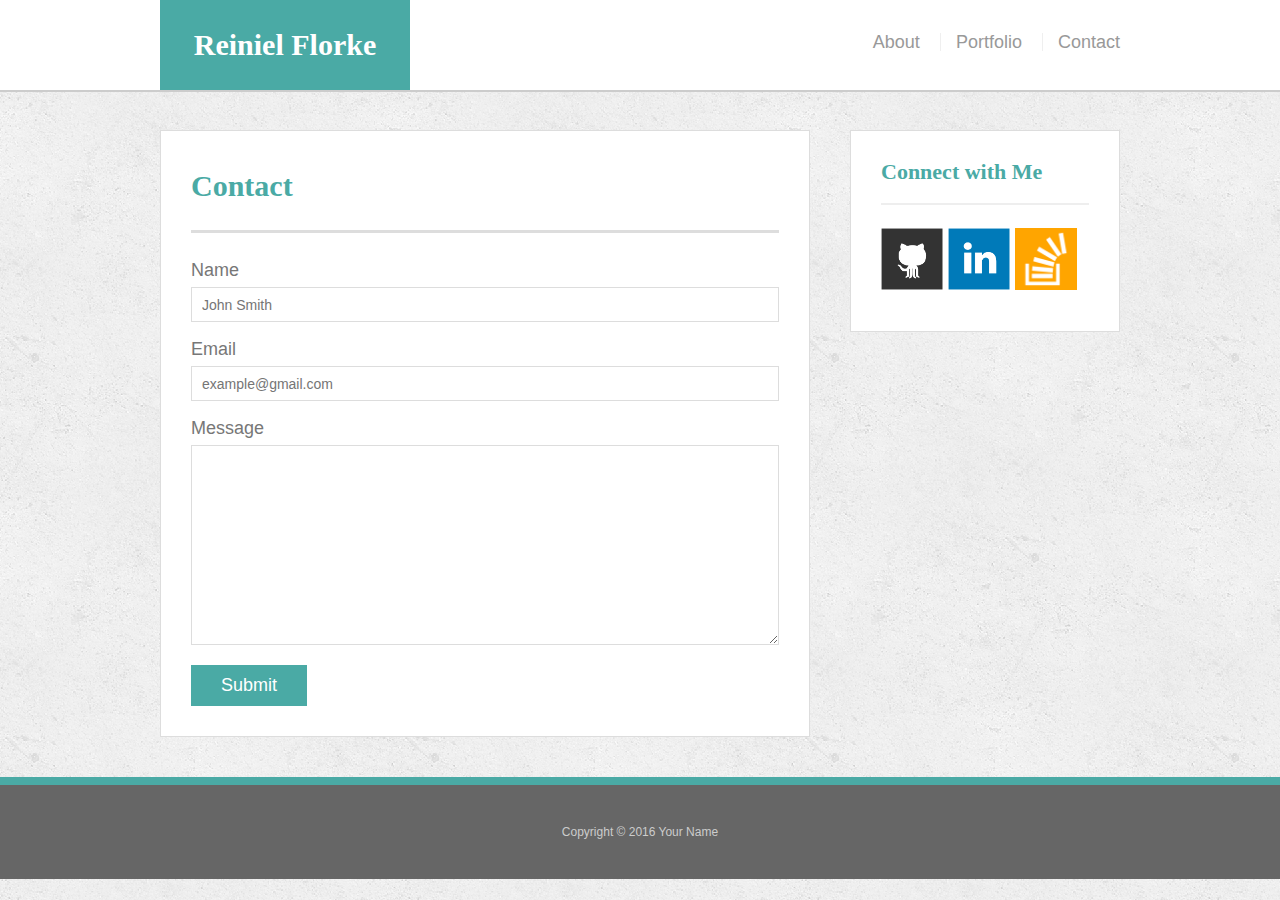
==== contact.html @ 2e80c2b5 "Responsive Portfolio" ====
<!doctype html>
<html lang="en-us">

<head>
  <meta charset="UTF-8">
  <title>Contact | Reiniel Florke</title>
  <link rel="stylesheet" type="text/css" href="assets/css/reset.css">
  <link rel="stylesheet" type="text/css" href="assets/css/style.css">
</head>

<body>

  <header id="masthead">
    <div class="container">
      <a href="index.html" id="logo">Reiniel Florke</a>
      <SECTION id="Nav1">
      <nav>
        <a href="index.html" id="AboutN">About</a>
        <a href="portfolio.html" id="PortN">Portfolio</a>
        <a href="contact.html" id="ContN">Contact</a>
      </nav>
      </SECTION>
    </div>
  </header>

  <div id="main-container" class="container">
    <section class="main-section">
      <h1>Contact</h1>

      <form id="contact-form">
        <ul>
          <li>
            <label for="name">Name</label>
            <input type="text" id="name" name="name" placeholder="John Smith" required="required">
          </li>
          <li>
            <label for="email">Email</label>
            <input type="email" id="email" name="email" placeholder="example@gmail.com" required="required">
          </li>
          <li>
            <label for="message">Message</label>
            <textarea id="message" name="message" required="required"></textarea>
          </li>
        </ul>
        <input type="submit">
      </form>

    </section>

    <section class="sidebar1" id="sidebar1">
      <div id="connect">
        <h2>Connect with Me</h2>

        <a href="#"><img src="assets/images/github-128.png" class="social" alt="GitHub" /></a>
        <a href="#"><img src="assets/images/linkedin-128.png" class="social" alt="LinkedIn" /></a>
        <a href="#"><img src="assets/images/stackoverflow-128.png" class="social" alt="Stack Overflow" /></a>
      </div>
    </section>
  </div>

  <footer>
    <div class="container">
      Copyright &copy; 2016 Your Name
    </div>
  </footer>
</body>

</html>
---- assets/css/style.css ----
body {
  font-family: 'Arial', 'Helvetica Neue', Helvetica, sans-serif;
  font-size: 18px;
  color: #777;
  line-height: 34px;
  background: url("../images/concrete_seamless.png");
}

* {
  box-sizing: border-box;
}


/*general*/

.container {
  clear: both;
  margin: 0 auto;
  width: 100%;
  max-width: 960px;
}

h1,
h2,
h3,
p {
  margin-bottom: 20px;
}

p:last-child {
  margin-bottom: 0;
}

h1,
h2,
h3 {
  font-family: 'Georgia', Times, Times New Roman, serif;
  color: #4aaaa5;
  font-weight: 700;
}

h1 {
  padding-bottom: 20px;
  font-size: 30px;
  line-height: 49px;
  border-bottom: 3px solid #ddd;
}

h2,
h3 {
  font-size: 22px;
}


/*header*/

#masthead {
  position: fixed;
  z-index: 99;
  margin: 0 0 30px;
  overflow: auto;
  width: 100%;
  color: #fff;
  background: #fff;
  border-bottom: 2px solid #ccc;
}

#logo {
  width: 250px;
  height: 90px;
  float: left;
  font-family: 'Georgia', Times, Times New Roman, serif;
  text-align: center;
  line-height: 90px;
  color: #fff;
  font-weight: 700;
  font-size: 30px;
  text-decoration: none;
  background: #4aaaa5;
}

nav {
  float: right;
  margin-top: 25px;
}

nav a {
  display: inline-block;
  margin-left: 15px;
  padding-left: 15px;
  color: #999;
  text-decoration: none;
  line-height: 18px;
  border-left: 1px solid #efefef;
}

nav a:first-child {
  border-left: 0 none;
}


/*footer*/

footer {
  padding: 30px 0;
  clear: both;
  color: #fff;
  color: #ccc;
  font-size: 12px;
  text-align: center;
  background: #666;
  border-top: 8px solid #4aaaa5;
}


/*sidebar*/

.sidebar1 {
  padding: 30px;
  width: 270px;
  float: right;
  margin-bottom: 20px;
  background: #fff;
  border: 1px solid #ddd;
}

h3,
.sidebar1 h2 {
  padding-bottom: 20px;
  margin-bottom: 15px;
  line-height: 22px;
  border-bottom: 2px solid #eee;
}

.social {
  width: 62px;
  height: 62px;
  margin-top: 8px;
  margin-right: 5px;
}

.social:last-child {
  margin-right: 0;
}


/*main*/

#main-container {
  padding-top: 130px;
}

.main-section {
  padding: 30px;
  margin: 0 0 40px 0;
  width: 100%;
  max-width: 650px;
  float: left;
  background: #fff;
  border: 1px solid #ddd;
}


/*portfolio page*/

.work {
  position: relative;
  width: 274px;
  overflow: auto;
  float: left;
  margin: 20px 0 25px;
}

.work:nth-child(even) {
  margin-right: 40px;
}

.work img {
  width: 100%;
  border: 0 none;
  opacity: .8;
}

.work h3 {
  position: absolute;
  bottom: 20px;
  margin-bottom: 0;
  padding: 15px;
  width: 100%;
  color: #fff;
  text-align: center;
  line-height: 30px;
  font-weight: 300;
  background: #4aaaa5;
  border-bottom: 0;
}

.auth-image {
  width: 200px;
  height: auto;
  margin-top: 10px;
  margin-right: 25px;
  float: left;
}


/*contact page*/

#contact-form ul {
  margin-bottom: 20px;
}

#contact-form li {
  margin-bottom: 10px;
}

label,
input[type=text],
input[type=email],
textarea {
  display: block;
  width: 100%;
}

input[type=text],
input[type=email],
textarea {
  height: 35px;
  padding: 0 10px;
  font-size: 14px;
  border: 1px solid #ddd;
}

textarea {
  height: 200px;
}

input[type=submit] {
  padding: 10px 30px;
  color: #fff;
  font-size: 18px;
  cursor: pointer;
  background: #4aaaa5;
  border: 0 none;
}

@media handheld, screen and (max-width: 640px) {


  #logo{
    width:100%;
    margin-left: 0px;
    }

  nav{
    clear: both;
    float: left;
  }

  #AboutN{
    margin-right: 30px;
    margin-left: 50px;
  }
  #ContN{
    margin-left: 30px;
    padding-left: 25px;
  }
  #PortN{
    margin-left: 0px;
    margin-right: 0px;
    padding-left: 35px;
  }



  #main-container{
    width: 100%;
    margin-left: 0px;

    
  }

  #main-section {
    clear: both;
    display: block;
    width: 70%;
  }


  .sidebar1 {
    clear: both;
    float: left;
    max-width: none;
    width: 100%;
    max-width: 650px;
    padding: 30px;
    margin-bottom: 20px;
    background: #fff;
    border: 1px solid #ddd;
  }





/* Tablet Screen Size Begin */

@media only screen and (min-width: 641px) and (max-width: 768px) {
  
  .sidebar1 {
    max-width: 650px;
    width: 100%;
    float: left;
  }
 

  #main-container {
    width: 100%;
    
  }

  #main-section {
    width: 80%;
  
  }

  
  


@media only screen and (min-width: 980px) {


  #main-container {
    width: 100%;
    
  }

  #main-section {
    width: 45%;
  }

  #sidebar {
    width: 30%;

  }
  /* Home Page End */
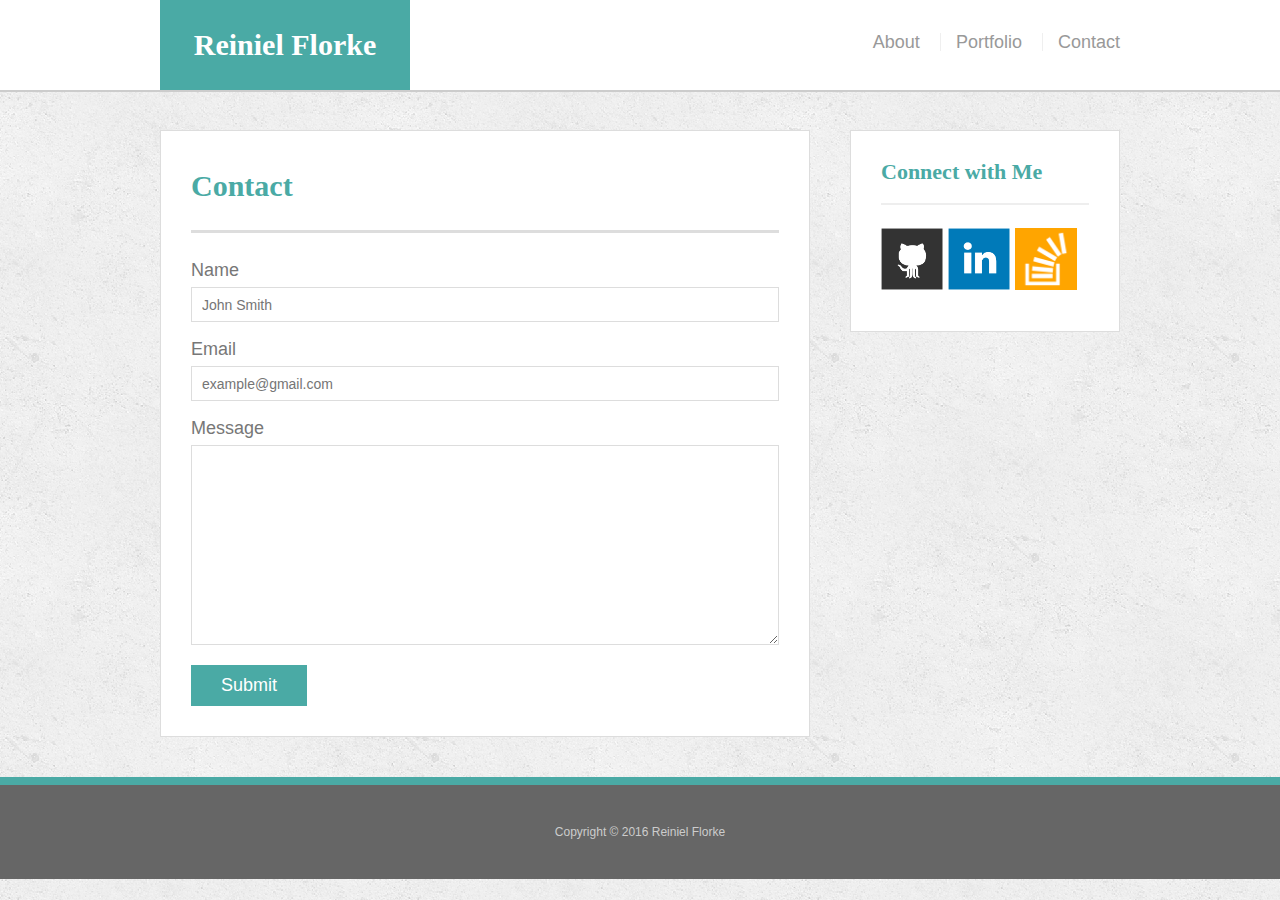
==== commit 114f95b2: "finial Edit" ====
--- a/contact.html
+++ b/contact.html
@@ -60,7 +60,7 @@
 
   <footer>
     <div class="container">
-      Copyright &copy; 2016 Your Name
+      Copyright &copy; 2016 Reiniel Florke
     </div>
   </footer>
 </body>
